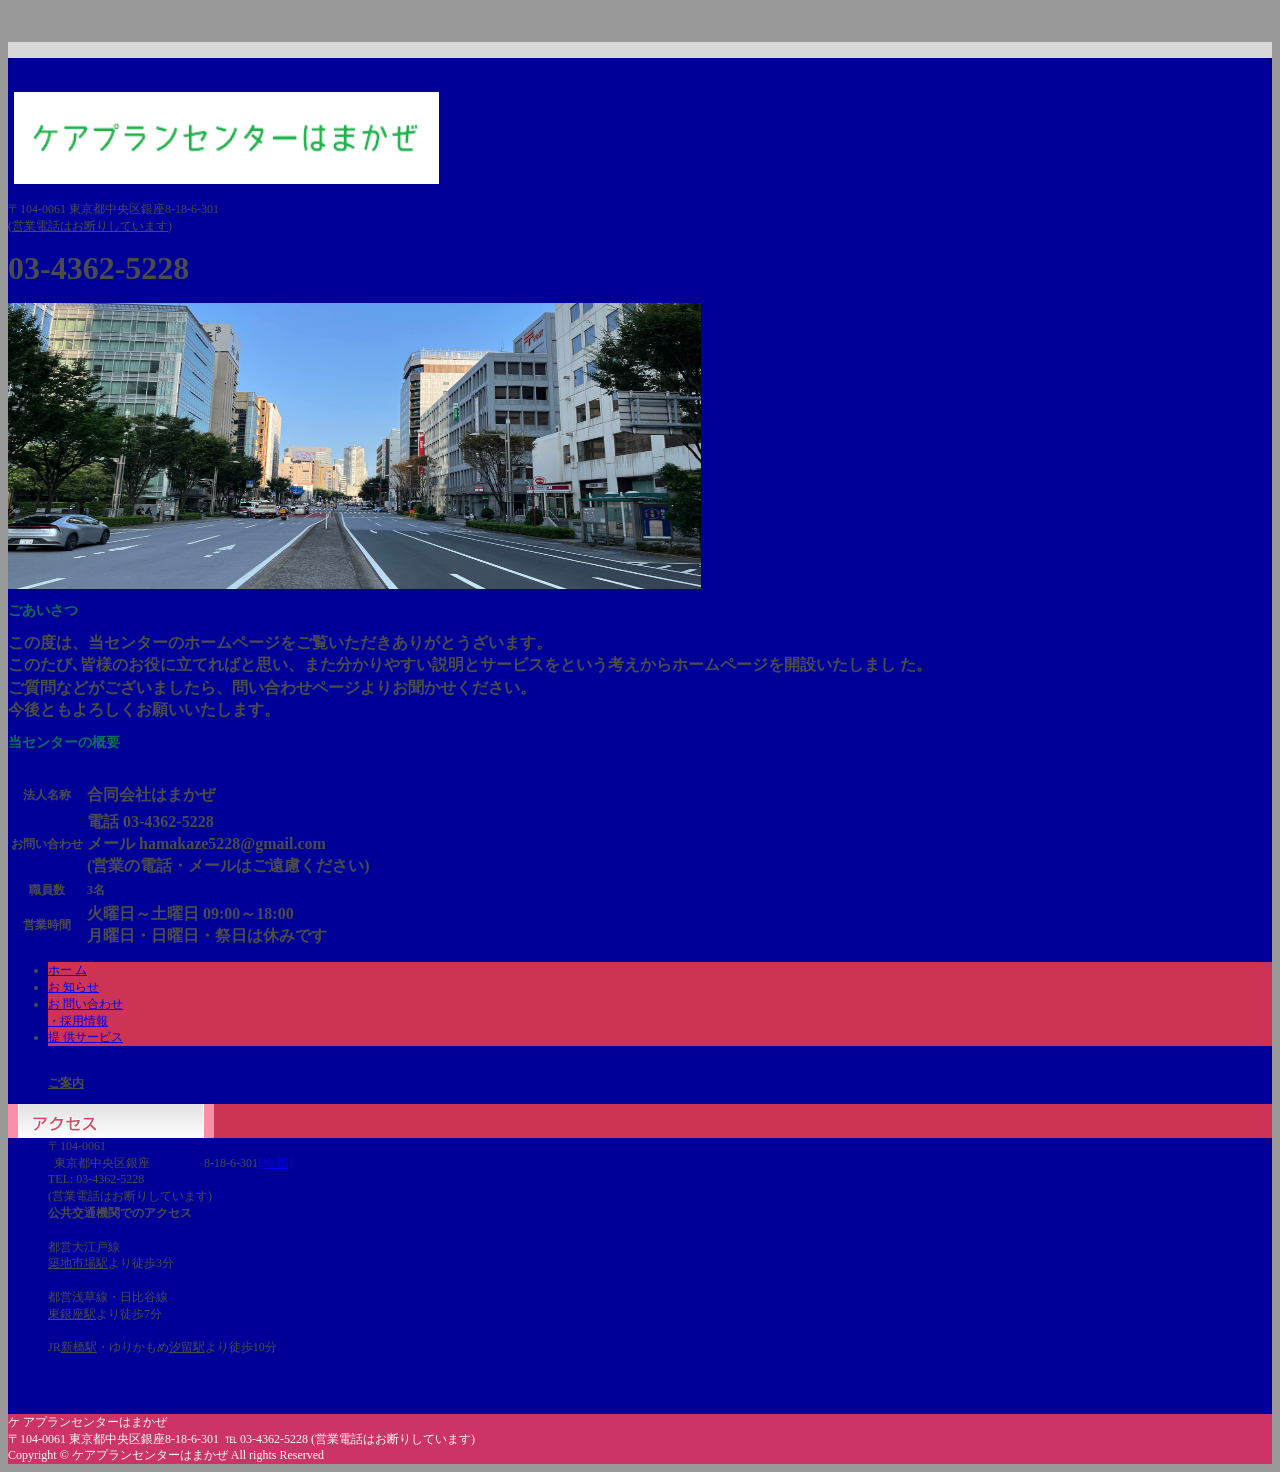
==== index.html @ 7ee7bed3 "Update home files" ====
<!DOCTYPE html PUBLIC "-//W3C//DTD HTML 4.01 Transitional//EN" "http://www.w3.org/TR/html4/loose.dtd">
<!-- saved from url=(0023)https://k-hamakaze.com/ -->
<html dir="ltr" lang="ja"><head><meta http-equiv="Content-Type" content="text/html; charset=UTF-8">
    
    <meta http-equiv="Content-Script-Type" content="text/javascript">
    <meta http-equiv="Content-Style-Type" content="text/css">
    <link rel="stylesheet" type="text/css" href="./ケアプランセンターはまかぜ_files/styles.css" media="screen,print">
    <link rel="alternate" type="application/atom+xml" title="フィード" href="https://website2.infomity.net/8020000485/feed.xml">
    <script type="text/javascript" src="./ケアプランセンターはまかぜ_files/jquery.js.ダウンロード"></script>
    <script type="text/javascript" src="./ケアプランセンターはまかぜ_files/jquery.cookie.js.ダウンロード"></script>
    <script type="text/javascript" src="./ケアプランセンターはまかぜ_files/common_new.js.ダウンロード"></script>
    <script type="text/javascript" src="./ケアプランセンターはまかぜ_files/ac_fl_runcontent.js.ダウンロード"></script>
    <script type="text/javascript" src="./ケアプランセンターはまかぜ_files/simple-jquery-slideshow.js.ダウンロード"></script>
    <link rel="stylesheet" href="./ケアプランセンターはまかぜ_files/font_medium.css" type="text/css" media="screen" title="styleswichter" id="fontsize">
    <title>ケアプランセンターはまかぜ</title>
    <meta name="description" content="ケアプランセンターはまかぜでは">
    <meta name="keywords" content="銀座、ケアプランセンターはまかぜ">
  </head>
  <body style="                      background-color: #999999;"><br>
    <br>
    <div id="allContentWrapper" style="background-color: #d8d8d8;"><br>
      <div id="allContentWrapper2" style="background-color: #000099;"><br>
        <div id="allContentArea">
          <div class="clearfix" id="header"><br>
            &nbsp; <a href="https://www.k-hamakaze.com/"><img src="./ケアプランセンターはまかぜ_files/無題.png" alt="ケアプランセンターはまかぜ" title="はまかぜアイコン" style="width: 425px; height: 92px;"></a>
            <div id="addressTelArea">
              <p class="address">〒104-0061 東京都中央区銀座8-18-6-301<br>
                <u>(営業電話はお断りしています)</u></p>
              <p class="address"><strong><span><font size="6">03-4362-5228</font></span></strong><!--/addressTelArea--></p>
            </div>
            <!--/header--></div>
          <div id="allContent">
            <div id="allContentInner">
              <div id="contentArea"> <img src="./ケアプランセンターはまかぜ_files/IMG_7278.jpg" alt="はまかぜイメージ銀座" title="はまかぜイメージ" style="width: 693px; height: 286px;">
                <div id="contentInner">
                  <div class="fullColumnBlockA01">
                    <div class="h2Contents">
                      <div class="h2Contentsinner">
                        <h2><span style="color: #09724f;">ごあいさつ</span></h2>
                        <!--/h2Contentsinner--></div>
                      <strong><!--/h2Contents--></strong></div>
                    <strong><font size="3">この度は、当センターのホームページをご覧いただきありがとうざいます。<br>
                        このたび､皆様のお役に立てればと思い、また分かりやすい説明とサービスをという考えからホームページを開設いたしまし
                        た。<br>
                        ご質問などがございましたら、問い合わせページよりお聞かせください。<br>
                        今後ともよろしくお願いいたします。</font> </strong><!--/fullColumnBlockA01--></div>
                  <div class="fullColumnBlockA01">
                    <div class="h2Contents">
                      <div class="h2Contentsinner">
                        <h2><span style="color: #09724f;">当センターの概要</span></h2>
                        <!--/h2Contentsinner--></div>
                      <!--/h2Contents--></div>
                    <br>
                    <div class="tableBox">
                      <table class="dataTable01" border="0">
                        <tbody>
                        </tbody>
                        <tbody>
                          <tr>
                            <th>法人名称</th>
                            <td><strong><font size="3">合同会社はまかぜ</font></strong></td>
                          </tr>
                          <tr>
                            <th>お問い合わせ</th>
                            <td><strong><font size="3">電話 03-4362-5228<br>
                                  メール hamakaze5228@gmail.com<br>
                                  (営業の電話・メールはご遠慮ください)</font></strong></td>
                          </tr>
                          <tr>
                            <th>職員数</th>
                            <td><strong>3名</strong></td>
                          </tr>
                          <tr>
                            <th>営業時間</th>
                            <td><strong><font size="3">火曜日～土曜日 09:00～18:00<br>
                                  月曜日・日曜日・祭日は休みです</font></strong></td>
                          </tr>
                        </tbody>
                      </table>
                      <!--/tableBox--></div>
                    <!--/fullColumnBlockA01--></div>
                  <!--/contentInner--></div>
                <!--/contentArea--></div>
              <div id="localMenuArea">
                <div id="localMenuAreaInner" class="clearfix">
                  <ul>
                    <li style="background-color: #cd3354;"><a href="https://k-hamakaze.com/">ホー
                        ム </a></li>
                    <li style="background-color: #cd3354;"><a href="https://k-hamakaze.com/announce.html">お
                        知らせ</a></li>
                    <li style="background-color: #cd3354;"><a href="https://k-hamakaze.com/recruit.html">お
                        問い合わせ<br>
                        ・採用情報</a></li>
                    <li style="background-color: #cd3354;"><a href="https://k-hamakaze.com/service.html">提
                        供サービス</a></li>
                  </ul>
                  <dl class="mobileSiteArea">
                    <dt><br>
                    </dt>
                    <dd><strong><code></code><u>ご案内</u></strong></dd>
                    <!--/mobileSiteArea-->
                  </dl>
                  <dl class="accessInfoArea">
                    <dt style="background-color: #cd3354;"><img src="./ケアプランセンターはまかぜ_files/txt_access.gif" alt="アクセスサイト" height="34" width="206"></dt>
                    <dd>〒104-0061<br>
                      <div style="text-align: justify;"> &nbsp; 東京都中央区銀座&nbsp;
                        　　&nbsp;&nbsp;&nbsp; &nbsp;&nbsp;&nbsp; 8-18-6-301<a href="https://www.google.com/maps/place/%E3%80%92104-0061+%E6%9D%B1%E4%BA%AC%E9%83%BD%E4%B8%AD%E5%A4%AE%E5%8C%BA%E9%8A%80%E5%BA%A7%EF%BC%98%E4%B8%81%E7%9B%AE%EF%BC%91%EF%BC%98%E2%88%92%EF%BC%96+%E4%BA%8C%E8%91%89%E3%83%93%E3%83%AB+301/@35.666008,139.7601507,17z/data=%213m1%214b1%214m9%211m2%212m1%211z5p2x5Lqs6YO95Lit5aSu5Yy66YqA5bqnOC0xOC02IDMwMQ%213m5%211s0x60188bdd0b25f827:0xca5ff4c03c7216d5%218m2%213d35.6660037%214d139.7650216%2115sCiLmnbHkuqzpg73kuK3lpK7ljLrpioDluqc4LTE4LTYgMzAxkgEQY29tcG91bmRfc2VjdGlvbuABAA?entry=ttu">[地
                          図]</a></div>
                    </dd>
                    <dd>TEL: 03-4362-5228<br>
                      (営業電話はお断りしています)</dd>
                    <dd><strong>公共交通機関でのアクセス</strong><br>
                      <br>
                      都営大江戸線<br>
                      <u>築地市場駅</u>より徒歩3分<br>
                      <br>
                      都営浅草線・日比谷線<br>
                      <u>東銀座駅</u>より徒歩7分<br>
                      <br>
                      JR<u>新橋駅</u>・ゆりかもめ<u>汐留駅</u>より徒歩10分</dd>
                    <dt style="text-align: center;"><br>
                    </dt>
                    <!--/accessInfoArea-->
                  </dl>
                  <!--/localMenuAreaInner--></div>
                <!--/localMenuArea--></div>
              <!--/allContenInner--></div>
            <!--/allContent--></div>
          <p class="pageTop"><br>
          </p>
          <!--/allContentArea--></div>
        <span style="color: #fcfcfc;"> </span>
        <div id="footer"><span style="color: #fcfcfc;"></span>
          <div id="footNavi" style="background-color: #cc3366;"><span style="color: #fcfcfc;">ケ
              アプランセンターはまかぜ<br>
              〒104-0061 東京都中央区銀座8-18-6-301&nbsp; ℡ 03-4362-5228 (営業電話はお断りしています)<br>
              Copyright © ケアプランセンターはまかぜ All rights Reserved</span><br>
          </div>
          <script type="text/javascript">
var bid = 1860;
var title = '%E5%A4%A7%E4%BC%9D%E9%A6%AC%E3%82%AF%E3%83%AA%E3%83%8B%E3%83%83%E3%82%AF'
var oid = '1860';
var at = 'index';
</script> <script type="text/javascript" src="./ケアプランセンターはまかぜ_files/tracking.js.ダウンロード"></script>
          <noscript>
<img src="https://website2.infomity.net/8020000485/tracking/access.php?bid=1860&oid=1860&at=index&title=%E5%A4%A7%E4%BC%9D%E9%A6%AC%E3%82%AF%E3%83%AA%E3%83%8B%E3%83%83%E3%82%AF"
alt="" height="1" width="1"></noscript> </div>
      </div>
    </div>
  

</body></html>
---- ケアプランセンターはまかぜ_files/styles.css ----
/* This is the StyleCatcher theme addition. Do not remove this block. */
@import url(https://website2.infomity.net/mte/mt-static/support/theme_static/km_blog4/style_library/base.css);
@import url(https://website2.infomity.net/mte/mt-static/support/themes/b_02_l/b_02_l.css);
/* end StyleCatcher imports */
---- ケアプランセンターはまかぜ_files/font_medium.css ----
@charset "utf-8";


body{
	font-size: 12px;
	line-height: 1.4;
	/*\*/
	_font-size: 76%;
	/**/
	color:#4b4b4b;
	}

*+html body{font-size: 76%;}/*IE7*/
html>/**/body {font-size: 76%;}/*IE8*/
html:not(:target) body{font-size: 12px;}/*modern browsers*/

#tagLineArea #tagLineInner p,
#header #addressTelArea p.address{ font-size:12px;}

#header #addressTelArea p.telImg{
	font-size:32px;
}


html:not(:target) #header #addressTelArea p.telImg{font-size: 32px;}/*modern browsers*/

#contentArea h1{
	font-size:20px;
	/*\*/
	_font-size: 150%;
	/**/}

*+html #contentArea h1{font-size: 150%;}/*IE7*/
html>/**/body #contentArea h1{font-size: 150%;}/*IE8*/
html:not(:target) #contentArea h1{font-size: 20px;}/*modern browsers*/

.topImageArea .secondColumnBox p{
	font-size:18px;
	/*\*/
	_font-size: 150%;
	/**/}

*+html .topImageArea .secondColumnBox p{font-size: 150%;}/*IE7*/
html>/**/body .topImageArea .secondColumnBox p{font-size: 150%;}/*IE8*/
html:not(:target) .topImageArea .secondColumnBox p{font-size: 18px;}/*modern browsers*/

#contentInner div.fullColumnBlockA01 h2,
#contentInner div.fullColumnBlockA01 h3{
	font-size:14px;
	/*\*/
	_font-size: 120%;
	/**/}
	
*+html #contentInner div.fullColumnBlockA01 h2,
*+html #contentInner div.fullColumnBlockA01 h3{font-size: 120%;}/*IE7*/
html>/**/body #contentInner div.fullColumnBlockA01 h2,
html>/**/body #contentInner div.fullColumnBlockA01 h3{font-size: 120%;}/*IE8*/
html:not(:target) #contentInner div.fullColumnBlockA01 h2,
html:not(:target) #contentInner div.fullColumnBlockA01 h3{font-size: 14px;}/*modern browsers*/
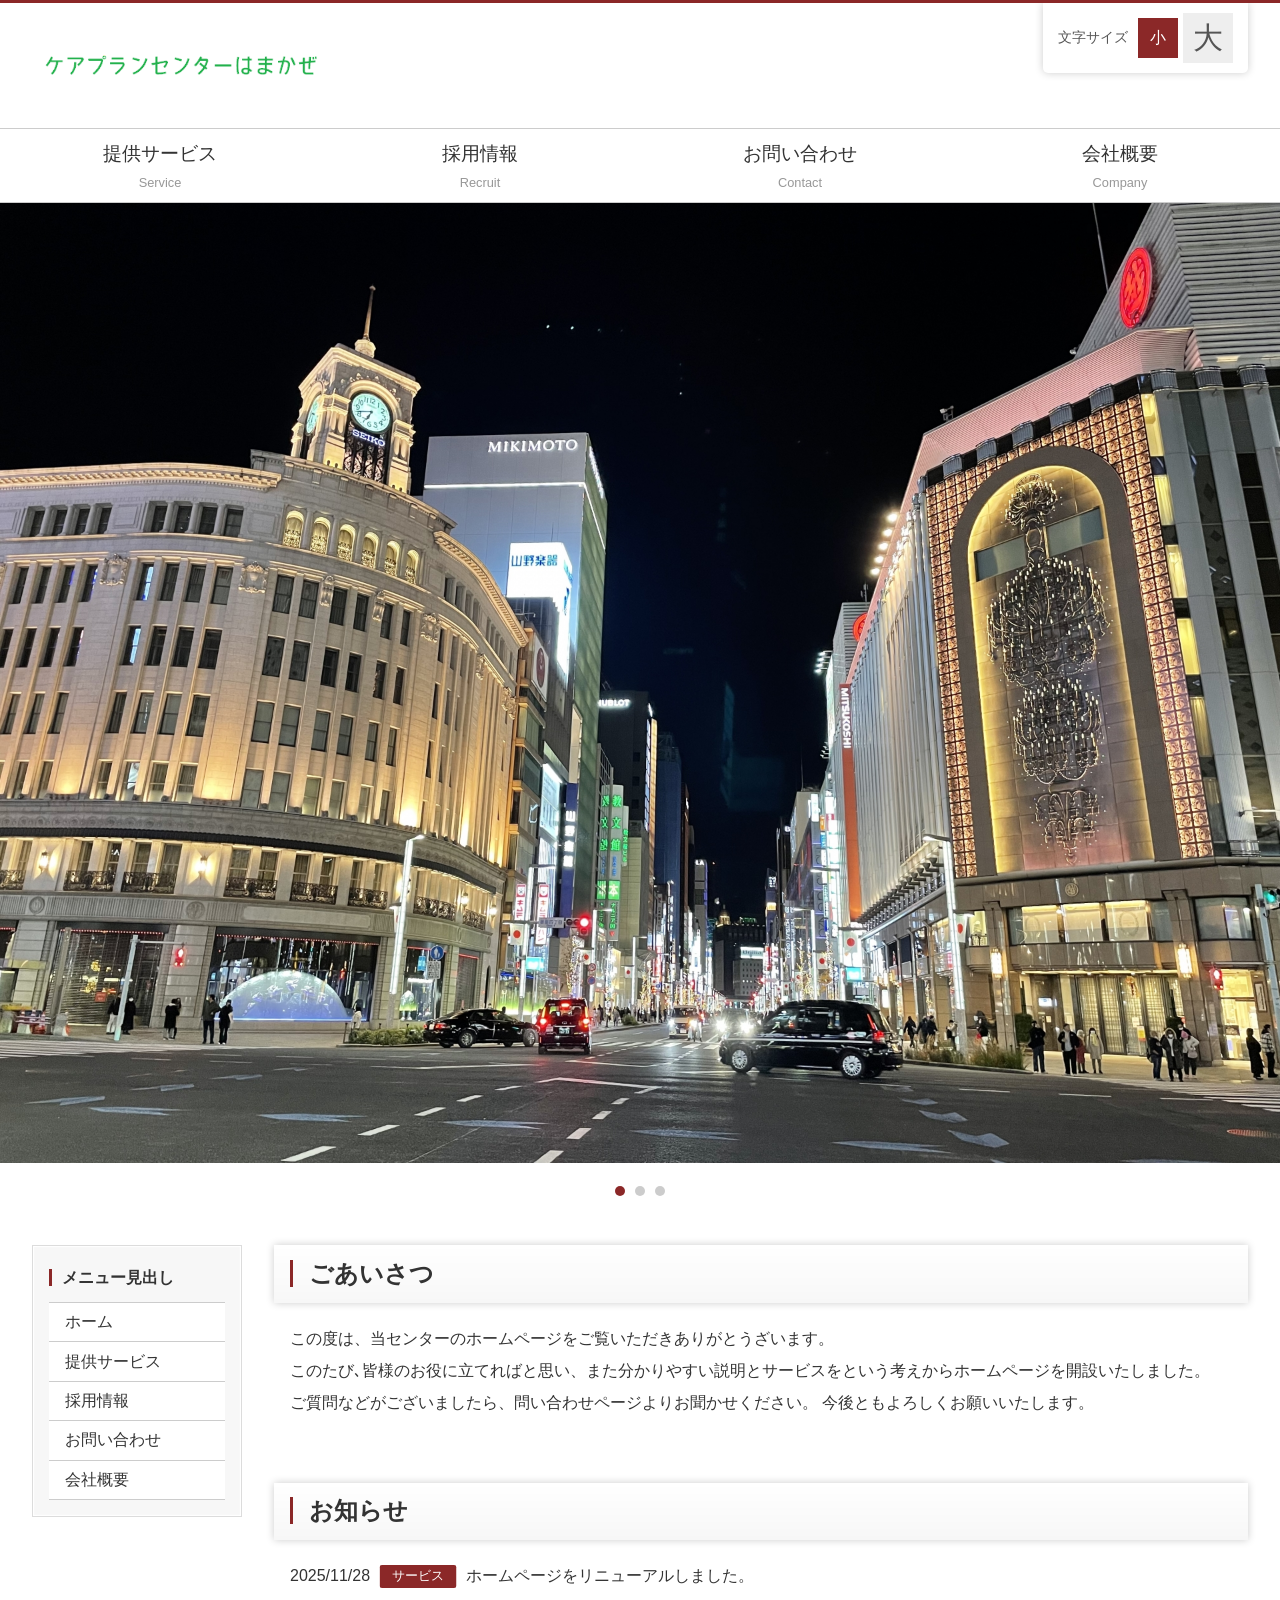
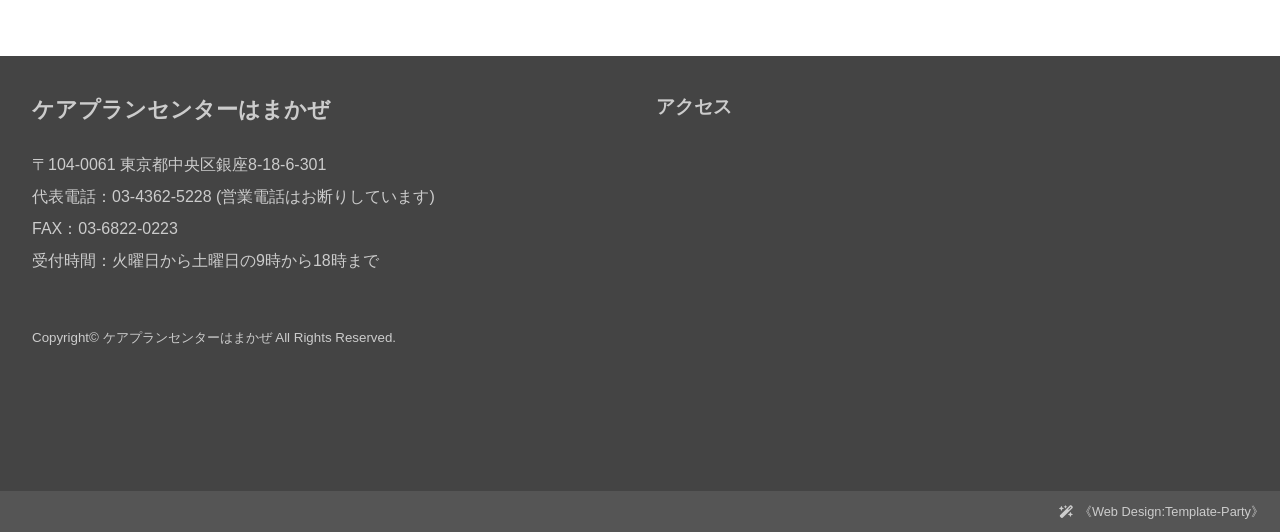
==== commit 8c42288f: "Add new homepage files" ====
--- a/index.html
+++ b/index.html
@@ -1,152 +1,169 @@
-<!DOCTYPE html PUBLIC "-//W3C//DTD HTML 4.01 Transitional//EN" "http://www.w3.org/TR/html4/loose.dtd">
-<!-- saved from url=(0023)https://k-hamakaze.com/ -->
-<html dir="ltr" lang="ja"><head><meta http-equiv="Content-Type" content="text/html; charset=UTF-8">
-    
-    <meta http-equiv="Content-Script-Type" content="text/javascript">
-    <meta http-equiv="Content-Style-Type" content="text/css">
-    <link rel="stylesheet" type="text/css" href="./ケアプランセンターはまかぜ_files/styles.css" media="screen,print">
-    <link rel="alternate" type="application/atom+xml" title="フィード" href="https://website2.infomity.net/8020000485/feed.xml">
-    <script type="text/javascript" src="./ケアプランセンターはまかぜ_files/jquery.js.ダウンロード"></script>
-    <script type="text/javascript" src="./ケアプランセンターはまかぜ_files/jquery.cookie.js.ダウンロード"></script>
-    <script type="text/javascript" src="./ケアプランセンターはまかぜ_files/common_new.js.ダウンロード"></script>
-    <script type="text/javascript" src="./ケアプランセンターはまかぜ_files/ac_fl_runcontent.js.ダウンロード"></script>
-    <script type="text/javascript" src="./ケアプランセンターはまかぜ_files/simple-jquery-slideshow.js.ダウンロード"></script>
-    <link rel="stylesheet" href="./ケアプランセンターはまかぜ_files/font_medium.css" type="text/css" media="screen" title="styleswichter" id="fontsize">
-    <title>ケアプランセンターはまかぜ</title>
-    <meta name="description" content="ケアプランセンターはまかぜでは">
-    <meta name="keywords" content="銀座、ケアプランセンターはまかぜ">
-  </head>
-  <body style="                      background-color: #999999;"><br>
-    <br>
-    <div id="allContentWrapper" style="background-color: #d8d8d8;"><br>
-      <div id="allContentWrapper2" style="background-color: #000099;"><br>
-        <div id="allContentArea">
-          <div class="clearfix" id="header"><br>
-            &nbsp; <a href="https://www.k-hamakaze.com/"><img src="./ケアプランセンターはまかぜ_files/無題.png" alt="ケアプランセンターはまかぜ" title="はまかぜアイコン" style="width: 425px; height: 92px;"></a>
-            <div id="addressTelArea">
-              <p class="address">〒104-0061 東京都中央区銀座8-18-6-301<br>
-                <u>(営業電話はお断りしています)</u></p>
-              <p class="address"><strong><span><font size="6">03-4362-5228</font></span></strong><!--/addressTelArea--></p>
-            </div>
-            <!--/header--></div>
-          <div id="allContent">
-            <div id="allContentInner">
-              <div id="contentArea"> <img src="./ケアプランセンターはまかぜ_files/IMG_7278.jpg" alt="はまかぜイメージ銀座" title="はまかぜイメージ" style="width: 693px; height: 286px;">
-                <div id="contentInner">
-                  <div class="fullColumnBlockA01">
-                    <div class="h2Contents">
-                      <div class="h2Contentsinner">
-                        <h2><span style="color: #09724f;">ごあいさつ</span></h2>
-                        <!--/h2Contentsinner--></div>
-                      <strong><!--/h2Contents--></strong></div>
-                    <strong><font size="3">この度は、当センターのホームページをご覧いただきありがとうざいます。<br>
-                        このたび､皆様のお役に立てればと思い、また分かりやすい説明とサービスをという考えからホームページを開設いたしまし
-                        た。<br>
-                        ご質問などがございましたら、問い合わせページよりお聞かせください。<br>
-                        今後ともよろしくお願いいたします。</font> </strong><!--/fullColumnBlockA01--></div>
-                  <div class="fullColumnBlockA01">
-                    <div class="h2Contents">
-                      <div class="h2Contentsinner">
-                        <h2><span style="color: #09724f;">当センターの概要</span></h2>
-                        <!--/h2Contentsinner--></div>
-                      <!--/h2Contents--></div>
-                    <br>
-                    <div class="tableBox">
-                      <table class="dataTable01" border="0">
-                        <tbody>
-                        </tbody>
-                        <tbody>
-                          <tr>
-                            <th>法人名称</th>
-                            <td><strong><font size="3">合同会社はまかぜ</font></strong></td>
-                          </tr>
-                          <tr>
-                            <th>お問い合わせ</th>
-                            <td><strong><font size="3">電話 03-4362-5228<br>
-                                  メール hamakaze5228@gmail.com<br>
-                                  (営業の電話・メールはご遠慮ください)</font></strong></td>
-                          </tr>
-                          <tr>
-                            <th>職員数</th>
-                            <td><strong>3名</strong></td>
-                          </tr>
-                          <tr>
-                            <th>営業時間</th>
-                            <td><strong><font size="3">火曜日～土曜日 09:00～18:00<br>
-                                  月曜日・日曜日・祭日は休みです</font></strong></td>
-                          </tr>
-                        </tbody>
-                      </table>
-                      <!--/tableBox--></div>
-                    <!--/fullColumnBlockA01--></div>
-                  <!--/contentInner--></div>
-                <!--/contentArea--></div>
-              <div id="localMenuArea">
-                <div id="localMenuAreaInner" class="clearfix">
-                  <ul>
-                    <li style="background-color: #cd3354;"><a href="https://k-hamakaze.com/">ホー
-                        ム </a></li>
-                    <li style="background-color: #cd3354;"><a href="https://k-hamakaze.com/announce.html">お
-                        知らせ</a></li>
-                    <li style="background-color: #cd3354;"><a href="https://k-hamakaze.com/recruit.html">お
-                        問い合わせ<br>
-                        ・採用情報</a></li>
-                    <li style="background-color: #cd3354;"><a href="https://k-hamakaze.com/service.html">提
-                        供サービス</a></li>
-                  </ul>
-                  <dl class="mobileSiteArea">
-                    <dt><br>
-                    </dt>
-                    <dd><strong><code></code><u>ご案内</u></strong></dd>
-                    <!--/mobileSiteArea-->
-                  </dl>
-                  <dl class="accessInfoArea">
-                    <dt style="background-color: #cd3354;"><img src="./ケアプランセンターはまかぜ_files/txt_access.gif" alt="アクセスサイト" height="34" width="206"></dt>
-                    <dd>〒104-0061<br>
-                      <div style="text-align: justify;"> &nbsp; 東京都中央区銀座&nbsp;
-                        　　&nbsp;&nbsp;&nbsp; &nbsp;&nbsp;&nbsp; 8-18-6-301<a href="https://www.google.com/maps/place/%E3%80%92104-0061+%E6%9D%B1%E4%BA%AC%E9%83%BD%E4%B8%AD%E5%A4%AE%E5%8C%BA%E9%8A%80%E5%BA%A7%EF%BC%98%E4%B8%81%E7%9B%AE%EF%BC%91%EF%BC%98%E2%88%92%EF%BC%96+%E4%BA%8C%E8%91%89%E3%83%93%E3%83%AB+301/@35.666008,139.7601507,17z/data=%213m1%214b1%214m9%211m2%212m1%211z5p2x5Lqs6YO95Lit5aSu5Yy66YqA5bqnOC0xOC02IDMwMQ%213m5%211s0x60188bdd0b25f827:0xca5ff4c03c7216d5%218m2%213d35.6660037%214d139.7650216%2115sCiLmnbHkuqzpg73kuK3lpK7ljLrpioDluqc4LTE4LTYgMzAxkgEQY29tcG91bmRfc2VjdGlvbuABAA?entry=ttu">[地
-                          図]</a></div>
-                    </dd>
-                    <dd>TEL: 03-4362-5228<br>
-                      (営業電話はお断りしています)</dd>
-                    <dd><strong>公共交通機関でのアクセス</strong><br>
-                      <br>
-                      都営大江戸線<br>
-                      <u>築地市場駅</u>より徒歩3分<br>
-                      <br>
-                      都営浅草線・日比谷線<br>
-                      <u>東銀座駅</u>より徒歩7分<br>
-                      <br>
-                      JR<u>新橋駅</u>・ゆりかもめ<u>汐留駅</u>より徒歩10分</dd>
-                    <dt style="text-align: center;"><br>
-                    </dt>
-                    <!--/accessInfoArea-->
-                  </dl>
-                  <!--/localMenuAreaInner--></div>
-                <!--/localMenuArea--></div>
-              <!--/allContenInner--></div>
-            <!--/allContent--></div>
-          <p class="pageTop"><br>
-          </p>
-          <!--/allContentArea--></div>
-        <span style="color: #fcfcfc;"> </span>
-        <div id="footer"><span style="color: #fcfcfc;"></span>
-          <div id="footNavi" style="background-color: #cc3366;"><span style="color: #fcfcfc;">ケ
-              アプランセンターはまかぜ<br>
-              〒104-0061 東京都中央区銀座8-18-6-301&nbsp; ℡ 03-4362-5228 (営業電話はお断りしています)<br>
-              Copyright © ケアプランセンターはまかぜ All rights Reserved</span><br>
-          </div>
-          <script type="text/javascript">
-var bid = 1860;
-var title = '%E5%A4%A7%E4%BC%9D%E9%A6%AC%E3%82%AF%E3%83%AA%E3%83%8B%E3%83%83%E3%82%AF'
-var oid = '1860';
-var at = 'index';
-</script> <script type="text/javascript" src="./ケアプランセンターはまかぜ_files/tracking.js.ダウンロード"></script>
-          <noscript>
-<img src="https://website2.infomity.net/8020000485/tracking/access.php?bid=1860&oid=1860&at=index&title=%E5%A4%A7%E4%BC%9D%E9%A6%AC%E3%82%AF%E3%83%AA%E3%83%8B%E3%83%83%E3%82%AF"
-alt="" height="1" width="1"></noscript> </div>
-      </div>
-    </div>
-  
-
-</body></html>+<!DOCTYPE html>
+<html lang="ja">
+<head>
+<meta charset="UTF-8">
+<title>ケアプランセンターはまかぜ</title>
+<meta name="viewport" content="width=device-width, initial-scale=1">
+<meta name="description" content="ケアプランセンターはまかぜ">
+<link rel="stylesheet" href="css/style.css">
+</head>
+
+<body>
+
+<div id="container">
+
+<header>
+<h1 id="logo"><a href="index.html"><img src="images/icon.png" alt="アイコン"></a></h1>
+	
+<!--文字サイズ変更ボタン-->
+<div id="f-size">
+<p>文字サイズ</p>
+<ul>
+<li id="f-small"></li>
+<li id="f-large"></li>
+</ul>
+</div>
+</header>
+
+<div id="contents">
+
+<!--開閉メニュー-->
+<div id="menubar">
+
+<nav>
+<ul>
+
+<li><a href="charge.html">提供サービス<span>Service</span></a></li>
+<li><a href="recruit.html">採用情報<span>Recruit</span></a></li>
+<li><a href="contact.html">お問い合わせ<span>Contact</span></a></li>
+<li><a href="company.html">会社概要<span>Company</span></a></li>
+</ul>
+</nav>
+
+</div>
+
+<aside id="mainimg">
+
+<div class="slide">
+<img src="images/ginza4chome.jpg" alt="">
+</div>
+
+<div class="slide">
+
+<img src="images/tsukijiohashi.JPG" alt="">
+</div>
+
+<div class="slide">
+
+<img src="images/ginza.jpg" alt="">
+</div>
+
+<div class="slide-indicators"></div><!--現在表示中ボタン-->
+
+</aside>
+<main class="column">
+  
+  <div class="main-contents">
+
+<section>
+
+<h2>ごあいさつ</h2>
+	<p>この度は、当センターのホームページをご覧いただきありがとうざいます。<br>
+このたび､皆様のお役に立てればと思い、また分かりやすい説明とサービスをという考えからホームページを開設いたしました。<br>
+ご質問などがございましたら、問い合わせページよりお聞かせください。
+今後ともよろしくお願いいたします。</p>
+</section>
+
+<section>
+
+<h2>お知らせ</h2>
+
+<dl class="new">
+<dt>2025/11/28<span class="icon-bg2">サービス</span></dt>
+<dd>ホームページをリニューアルしました。</dd>
+</dl>
+
+</section>
+
+</div>
+<!--/.main-contents-->
+
+<div class="sub-contents">
+
+<div class="box1">
+
+<h3>メニュー見出し</h3>
+
+<nav>
+<ul class="submenu">
+<li><a href="index.html">ホーム</a></li>
+<li><a href="charge.html">提供サービス</a></li>
+<li><a href="recruit.html">採用情報</a></li>
+<li><a href="contact.html">お問い合わせ</a></li>
+<li><a href="company.html">会社概要</a></li>
+</ul>
+</nav>
+
+</div>
+<!--/.box1-->
+</div>
+<!--/.sub-contents-->
+
+</main>
+
+</div>
+<!--/#contents-->
+
+<footer>
+
+<div class="footer-left">
+
+<p class="logo">ケアプランセンターはまかぜ</p>
+
+<p>〒104-0061 東京都中央区銀座8-18-6-301<br>
+代表電話：03-4362-5228 (営業電話はお断りしています)<br>
+FAX：03-6822-0223<br>
+受付時間：火曜日から土曜日の9時から18時まで</p>
+
+<small>Copyright© ケアプランセンターはまかぜ All Rights Reserved.</small>
+
+</div>
+<!--/.footer-left-->
+
+<div class="footer-right">
+
+<h3>アクセス</h3>
+<div class="iframe-box1">
+<iframe src="https://www.google.com/maps/embed?pb=!1m18!1m12!1m3!1d202.5904428982365!2d139.7648048697962!3d35.66599191907025!2m3!1f0!2f0!3f0!3m2!1i1024!2i768!4f13.1!3m3!1m2!1s0x60188bdd0b25f827%3A0xd081ba33f5ef84be!2z44CSMTA0LTAwNjEg5p2x5Lqs6YO95Lit5aSu5Yy66YqA5bqn77yY5LiB55uu77yR77yY4oiS77yWIOS6jOiRieODk-ODqw!5e0!3m2!1sja!2sjp!4v1770827401152!5m2!1sja!2sjp" width="600" height="450" style="border:0;" allowfullscreen="" loading="lazy" referrerpolicy="no-referrer-when-downgrade"></iframe>
+</div>
+
+</div>
+<!--/.footer-right-->
+
+</footer>
+
+<!--以下の行はテンプレートの著作。削除しないで下さい。-->
+<span class="pr"><a href="https://template-party.com/" target="_blank">《Web Design:Template-Party》</a></span>
+
+</div>
+<!--/#container-->
+
+<!--ページの上部へ戻るボタン-->
+<div class="pagetop"><a href="#"><i class="fas fa-angle-double-up"></i></a></div>
+
+<!--開閉ボタン（ハンバーガーアイコン）-->
+<div id="menubar_hdr">
+<span></span><span></span><span></span>
+</div>
+
+<!--jQueryの読み込み-->
+<script src="https://ajax.googleapis.com/ajax/libs/jquery/3.6.0/jquery.min.js"></script>
+
+<!--パララックス（inview）-->
+<script src="https://cdnjs.cloudflare.com/ajax/libs/protonet-jquery.inview/1.1.2/jquery.inview.min.js"></script>
+
+<!--このテンプレート専用のスクリプト-->
+<script src="js/main.js"></script>
+
+</body>
+</html>
--- a/css/style.css
+++ b/css/style.css
@@ -0,0 +1,1129 @@
+@charset "utf-8";
+
+
+
+/*Font Awesomeの読み込み
+---------------------------------------------------------------------------*/
+@import url("https://cdnjs.cloudflare.com/ajax/libs/font-awesome/6.5.2/css/all.min.css");
+
+
+/*cssファイルの読み込み
+---------------------------------------------------------------------------*/
+@import url("slide.css");
+
+
+/*CSSカスタムプロパティ（サイト全体を一括管理する為の設定）
+---------------------------------------------------------------------------*/
+:root {
+
+	--primary-color: #8b2828;			  /*テンプレートのメインとなる色*/
+	--primary-inverse-color: #fff;	/*primary-colorの対として使う色*/
+	
+  --accent-color: #ff8808;			  /*テンプレートのアクセントとなる色*/
+	--accent-inverse-color: #fff;		/*accent-colorの対として使う色*/
+
+	--content-space: 2rem;  /*余白の一括管理用。2rem＝２文字分。*/
+	
+}
+
+
+/*animation11のキーフレーム設定（汎用的）
+---------------------------------------------------------------------------*/
+@keyframes animation1 {
+	0% {left: -200px;}
+	100% {left: 0px;}
+}
+
+
+/*opa1のキーフレーム設定（汎用的）
+---------------------------------------------------------------------------*/
+@keyframes opa1 {
+	0% {opacity: 0;}
+	100% {opacity: 1;}
+}
+
+
+/*全体の設定
+---------------------------------------------------------------------------*/
+body * {box-sizing: border-box;}
+
+body {
+	margin: 0;padding:0;
+	font-family: "Hiragino Kaku Gothic Pro", "ヒラギノ角ゴ Pro W3", Meiryo, "メイリオ", "Osaka", "MS PGothic", "ＭＳ Ｐゴシック", sans-serif;	/*フォント種類（ゴシック）*/
+	-webkit-text-size-adjust: none;
+	background: #fff;	/*背景色*/
+	color: #333;		  /*文字色*/
+	line-height: 2;		/*行間*/
+	overflow-x: hidden;
+}
+
+/*リセット*/
+figure {margin: 0;}
+dd {margin: 0;}
+nav,ul,li,ol {margin: 0;padding: 0;}
+nav ul {list-style: none;}
+
+/*table全般の設定*/
+table {border-collapse:collapse;}
+
+/*画像全般の設定*/
+img {border: none;max-width: 100%;height: auto;vertical-align: middle;}
+
+/*videoタグ*/
+video {max-width: 100%;}
+
+/*iframeタグ*/
+iframe {width: 100%;}
+
+/*他*/
+input {font-size: 1rem;}
+section > ol,section > ul {margin-left: 2rem;}
+
+/*section*/
+section:not(:first-child) {
+	margin-top: 4rem;	/*sectionの上に4文字分のマージンを空ける*/
+}
+main section:first-child h2 {
+  margin-top: 0;
+}
+
+
+/*文字サイズの設定。
+もしデフォルトを「大」にしたい場合は、jsフォルダのmain.jsを開き「文字サイズ変更ボタン」のコメントを読んで下さい。
+---------------------------------------------------------------------------*/
+/*「大」ボタンを押した時の文字サイズ*/
+html.f-large {
+	font-size: 28px;
+}
+
+/*「小」ボタンを押した時の文字サイズ*/
+html.f-small {
+	font-size: 16px;
+}
+
+
+/*リンクテキスト全般の設定
+---------------------------------------------------------------------------*/
+a {
+	color: inherit;
+	transition: 0.3s;	/*hoverまでにかける時間。0.3秒。*/
+}
+
+/*マウスオン時*/
+a:hover {
+	filter: brightness(1.1);	/*少しだけ明るくする*/
+}
+
+
+/*コンテナー（サイト全体を囲むブロック）
+---------------------------------------------------------------------------*/
+#container {
+	overflow-x: hidden;
+	position: relative;
+  animation: opa1 0.2s 0.4s both;  /*0.4秒待機後、0.2秒かけてフェードイン*/
+  display: flex;
+	flex-direction: column;
+	min-height: 100vh;
+  border-top: 3px solid var(--primary-color);  /*上の線の幅、線種、var以降は色のことで冒頭のprimary-colorを読み込みます。*/
+}
+
+
+/*header（ロゴが入った最上段のブロック）
+---------------------------------------------------------------------------*/
+/*ヘッダーブロック*/
+header a {color: inherit;}
+header {
+	padding: 1rem 250px 1rem var(--content-space);  /*上、右、下、左へのヘッダー内の余白。var(--content-space)は、冒頭のcontent-spaceを読み込みます。*/
+  display: flex;  /*内容を横並びに*/
+  align-items: center;
+  flex-wrap: wrap;  /*自動で改行させる*/
+  gap: 0 1rem;      /*内容の間に空けるスペース。上下、左右への順番。*/
+}
+
+/*main.jsの冒頭にある「ここがブレイクポイント指定箇所です」の行で設定しているサイズ未満の時のヘッダー右側に余白。ハンバーガーアイコンの確保。*/
+body.small-screen header {
+  padding-right: 80px;
+}
+
+/*ロゴ（※画像の場合）*/
+#logo img {
+	display: block;
+	width: 300px;	/*ロゴの幅*/
+}
+
+/*ロゴ（※テキストの場合）*/
+#logo a {text-decoration: none;}
+#logo {
+	width: auto;
+	font-size: 1.4rem;	/*文字サイズ。140%*/
+}
+
+
+/*ヘッダーの「問い合わせ」「見学申し込み」ボタンブロック
+---------------------------------------------------------------------------*/
+/*ボタンを囲むボックス*/
+.btn-box {
+  list-style: none;margin: 0;padding: 0;
+  display: flex;
+  flex-direction: column;  /*小さな端末では縦並び*/
+  gap: 0.5rem;  /*ボタン同士に空けるマージン的なスペース*/
+}
+
+/*ボタン１個あたり*/
+.btn-box a {
+  display: inline-block;text-decoration: none;
+  background: var(--accent-color);    /*背景色。冒頭のaccent-colorを読み込みます。*/
+  color: var(--accent-inverse-color);  /*文字色。冒頭のaccent-inverse-colorを読み込みます。*/
+  padding: 0.5rem 1rem;  /*上下に0.5文字分、左右に1文字分の余白*/
+  border-radius: 5px;    /*角を少しだけ丸くする*/
+}
+
+	/*画面500px以上の追加指定*/
+	@media screen and (min-width:500px) {
+  
+  /*ボタンを囲むボックス*/
+  .btn-box {
+    flex-direction: row;  /*横並びに変更*/
+  }
+
+	}/*追加指定ここまで*/
+
+
+	/*画面600px以上の追加指定*/
+	@media screen and (min-width:600px) {
+
+  /*アイコンを表示させる*/
+  .btn-box a::before {
+    font-family: "Font Awesome 6 Free";
+    font-weight: bold;
+    margin-right: 0.8em;	/*アイコンとメニューテキストとの間に空けるスペース。0.8文字分。*/
+    display: inline-block;
+    transform: scale(1.4);  /*アイコンのサイズ。1.4倍。*/
+    opacity: 0.5;  /*アイコンの透明度。色が50%出た状態。*/
+  }
+  
+  /*1つ目ボタンで使うアイコン*/
+  .btn-box li:nth-of-type(1) a::before {
+    content: "\f0e0";
+  }
+  
+  /*２つ目ボタンで使うアイコン*/
+  .btn-box li:nth-of-type(2) a::before {
+    content: "\f1e5";
+  }
+
+	}/*追加指定ここまで*/
+
+
+/*文字サイズ変更ボタン
+---------------------------------------------------------------------------*/
+/*ボタンブロック全体*/
+#f-size {
+	background: #fff;	/*背景色*/
+	color: #555;		/*文字色*/
+	box-shadow: 0px 0px 8px rgba(0,0,0,0.2);	/*影の設定。右へ、下へ、ぼかし幅。rgbaは色設定で0,0,0は黒。0.2は20%色がついた状態の事。*/
+	border-radius: 0px 0px 5px 5px;	/*角丸のサイズ。左上、右上、右下、左下への順。*/
+	display: flex;			  /*flexボックスを使う指定*/
+	align-items: center;	/*垂直揃えの指定。天地中央に配置されるように。*/
+	padding: 10px 15px;		/*ブロック内の余白。上下、左右へ。*/
+  position: absolute;
+  right: var(--content-space);  /*右からの配置場所指定。css冒頭のcontent-spaceを読み込みます。*/
+  top: 0px;  /*上からの配置場所指定。*/
+}
+
+/*jsで指定しているブレイクポイント以下では非表示にする*/
+body.small-screen #f-size {
+	display: none !important;
+}
+
+/*「文字サイズ」のテキスト*/
+#f-size p {
+	margin: 0;
+	margin-right: 10px;	/*右側に空けるスペース。ボタンとの間にとるスペースです。*/
+	font-size: 0.85rem;	/*文字サイズ*/
+}
+
+/*「小」「大」を囲むブロック*/
+#f-size ul {
+	list-style: none;margin: 0;padding: 0;
+	display: flex;			/*flexボックスを使う指定*/
+	align-items: center;	/*垂直揃えの指定。天地中央に配置されるように。*/
+}
+
+/*「小」ボタン設定*/
+#f-size ul li#f-small::before {
+	display: block;
+	content: "小";		/*「小」の文字を出力*/
+	font-size: 16px;	/*文字サイズ*/
+	width: 40px;		/*幅*/
+	line-height: 40px;	/*高さ*/
+	text-align: center;	/*内容をセンタリング*/
+	background: #eee;	/*背景色*/
+}
+#f-size ul li#f-small {
+	margin-right: 5px;	/*右側に空けるスペース。「大」との間の隙間です。*/
+}
+
+/*「大」ボタン設定*/
+#f-size ul li#f-large::before {
+	display: block;
+	content: "大";		/*「大」の文字を出力*/
+	font-size: 30px;	/*文字サイズ*/
+	width: 50px;		/*幅*/
+	line-height: 50px;	/*高さ*/
+	text-align: center;	/*内容をセンタリング*/
+	background: #eee;	/*背景色*/
+}
+
+/*選択中の設定*/
+#f-size li#f-large.current::before,
+#f-size li#f-small.current::before {
+	background: var(--primary-color);	/*背景色。冒頭のprimary-colorを読み込みます。*/
+	color: var(--primary-inverse-color);			/*文字色。冒頭のprimary-inverse-colorを読み込みます。*/
+}
+
+/*マウスオン時にリンクテキストと同じような手のマークが出るように*/
+#f-size li {
+	cursor: pointer;
+}
+
+
+/*大きな端末・小さな端末メニュー共通
+---------------------------------------------------------------------------*/
+/*英語表記（小さな文字）*/
+#menubar span {
+	display: block;
+	font-size: 0.8rem;	/*文字サイズ80%*/
+	opacity: 0.5;		/*透明度50%*/
+}
+
+
+/*大きな端末で見たメニュー。main.jsの冒頭にある「ここがブレイクポイント指定箇所です」が基準。
+---------------------------------------------------------------------------*/
+/*メニューブロック全体の設定*/
+.large-screen #menubar > nav > ul {
+	display: flex;
+	justify-content: space-between;
+	line-height: 1.8;	  /*行間を少し狭く*/
+  font-size: 1.2rem;  /*文字サイズを少し大きく*/
+  border-top: 1px solid #ccc;    /*上の線の幅、線種、色*/
+  border-bottom: 1px solid #ccc;  /*下の線の幅、線種、色*/
+}
+
+/*メニュー１個あたりの設定*/
+.large-screen #menubar li {
+	flex: 1;
+	position: relative;	/*ドロップダウンの幅となる基準を作っておく*/
+	text-align: center;	/*テキストをセンタリング*/
+}
+.large-screen #menubar li a {
+	display: block;text-decoration: none;
+  height: 100%;      /*ドロップダウンを使う場合の隙間を埋める*/
+	padding: 0.5rem;	/*メニュー内の余白*/
+  background: #fff;  /*背景色*/
+}
+
+/*current（現在表示中メニュー）*/
+.large-screen #menubar li.current a {
+  background: var(--primary-color);    /*背景色。冒頭のprimary-colorを読み込みます。*/
+  color: var(--primary-inverse-color);  /*文字色。冒頭のprimary-inverse-colorを読み込みます。*/
+}
+
+
+/*大きな端末で見た場合のドロップダウンメニュー
+---------------------------------------------------------------------------*/
+/*ドロップダウン全体*/
+.large-screen #menubar ul ul {
+	position: absolute;z-index: 100;
+	width: 100%;
+	animation: opa1 0.5s 0.1s both;	/*0.1秒待機後、0.5秒かけてフェードイン表示*/
+  border: 1px solid #ccc;  /*枠線の幅、線種、色*/
+  border-top: none;        /*上の線だけ非表示に*/
+}
+.large-screen #menubar ul ul li a {
+  border-top: 1px solid #ccc  /*上の線の幅、線種、色。*/
+}
+
+
+/*小さな端末で見たメニュー。main.jsの冒頭にある「ここがブレイクポイント指定箇所です」が基準。
+---------------------------------------------------------------------------*/
+/*メニューブロック共通*/
+.small-screen #menubar {
+  display: none;
+	animation: animation1 0.2s both;
+	position: fixed;overflow: auto;z-index: 100;
+	right: 0px;top: 0px;
+	width: 100%;
+	height: 100%;
+	padding: 100px var(--content-space) 50px;		/*ブロック内の余白。上に100px、左右についてはcss冒頭のcontent-spaceを読み込む、下に50px。*/
+	background: var(--primary-color);  /*背景色。冒頭のprimary-colorを読み込みます。*/
+	color: var(--primary-inverse-color);  /*文字色。冒頭のprimary-inverse-colorを読み込みます。*/
+}
+
+/*メニュー１個あたり*/
+.small-screen #menubar a {
+	display: block;text-decoration: none;
+	color: inherit;
+	border: 1px solid #fff;	/*枠線の幅、線種、色*/
+	margin-bottom: 1rem;	/*下に１文字分のスペースを空ける。メニュー同士の間隔です。*/
+	padding: 1rem 2rem;		/*メニュー内の余白。上下に１文字分、左右に２文字分。*/
+}
+
+/*子メニュー（ドロップダウンメニュー）*/
+.small-screen #menubar ul ul a {
+	border: none;
+	padding: 0;
+  margin-left: 3.8rem;	/*左に空けるスペース*/
+}
+
+/*ドロップダウンのアイコン*/
+a.ddmenu::before {
+	font-family: "Font Awesome 6 Free";
+	font-weight: bold;
+	content: "\f078";	/*このアイコンを使う*/
+	margin-right: 0.5em;	/*アイコンとメニューテキストとの間に空けるスペース。0.5文字分。*/
+  display: inline-block;
+  transform: scale(0.7);  /*サイズを70%に*/
+}
+
+
+/*３本バー（ハンバーガー）アイコン設定
+---------------------------------------------------------------------------*/
+#menubar_hdr {
+	display: none; /* デフォルトは非表示 */
+	animation: opa1 0s 0.2s both;
+	position: fixed;
+	z-index: 101;
+	cursor: pointer;
+	right: 0px;	      /*右からの配置場所*/
+	top: 0px;	        /*上からの配置場所*/
+	width: 70px;	    /*ボタンの幅*/
+	height: 70px;	    /*ボタンの高さ*/
+	background: var(--primary-color);  /*背景色。冒頭のprimary-colorを読み込みます。*/
+	border-radius: 0px 0px 0px 20px;	/*角を丸くする指定。左上、右上、右下、左下の順番。この場合は左下だけ角を丸くする。*/
+	transform-origin: right top;
+	transform: scale(1);	/*大きさを調整したい場合はここの「1」を変更します。1.2や0.7など。*/
+}
+
+/*バツ印が出ている時のボタン色*/
+#menubar_hdr.ham {
+	background: #ff0000;
+}
+
+/*ハンバーガーアイコンの線*/
+#menubar_hdr span {
+	display: block;
+	position: absolute;
+	left: 18px;
+	width: 35px;
+	height: 2px;		/*線の高さ*/
+	background: var(--primary-inverse-color);  /*線の色。冒頭のprimary-inverse-colorを読み込みます。*/
+	transition: 0.3s;
+}
+
+#menubar_hdr span:nth-of-type(1) {
+	top: 24px;
+}
+#menubar_hdr span:nth-of-type(2) {
+	top: 34px;
+}
+#menubar_hdr span:nth-of-type(3) {
+	top: 44px;
+}
+
+/* ハンバーガーメニュー展開時 */
+#menubar_hdr.ham span:nth-of-type(1) {
+	transform: translateY(10px) rotate(-45deg);
+}
+#menubar_hdr.ham span:nth-of-type(2) {
+	opacity: 0;
+}
+#menubar_hdr.ham span:nth-of-type(3) {
+	transform: translateY(-10px) rotate(45deg);
+}
+
+/*小さな画面での設定*/
+.small-screen #menubar_hdr {
+	display: flex;
+}
+
+
+/*コンテンツ
+---------------------------------------------------------------------------*/
+/*コンテンツブロック*/
+#contents {
+	flex: 1;
+}
+
+
+/*メインコンテンツ
+---------------------------------------------------------------------------*/
+/*メインコンテンツ*/
+main {
+	padding: var(--content-space);	/*section内にとる余白。冒頭のcontent-spaceを読み込みます。*/
+}
+
+/*h2見出し*/
+main h2 {
+  box-shadow: 0px 0px 0.5rem rgba(0,0,0,0.2);  /*見出しの影。右へ、下へ、ぼかす量、0,0,0は黒の事で0.2は色が20%出た状態。*/
+  padding: 0.3rem 1rem;  /*見出し内の余白。上下に0.3文字分、左右に1文字分。*/
+  background: linear-gradient(transparent, rgba(0,0,0,0.03));/*背景グラデーション。透明から黒(0,0,0)を3%だけ出した状態へのグラデ。*/
+}
+/*h2見出しの左側のアクセントライン*/
+main h2::before {
+  content: "";
+  border-left: 3px solid var(--primary-color);  /*線の幅、線種、色*/
+  padding-right: 1rem;  /*アクセントラインと文字との間の余白*/
+}
+
+/*h3見出し*/
+main h3 {
+  padding: 0 1rem;  /*見出し内の余白。上下はなし、左右にのみ1文字分。*/
+}
+
+/*p（段落タグ）*/
+p {
+	margin-left: 1rem;	/*左に１文字分のスペース*/
+	margin-right: 1rem;	/*右に１文字分のスペース*/
+}
+
+
+/*各ページの大きな背景入りの見出し（共通）
+---------------------------------------------------------------------------*/
+.page-header {
+  margin: 0;
+  display: flex;
+  justify-content: center;
+  align-items: center;
+  min-height: 25vw;   /*ボックスの最低の高さ。100vwが画面幅100%と同じなので、画面幅によってここの高さも変動します。*/
+  padding: 2rem;  /*ボックス内の余白*/
+  color: #fff;    /*文字色*/
+  font-size: 2rem; /*文字サイズを2倍に*/
+  text-shadow: 0 0 10px rgba(0,0,0,0.8); /*テキストの影*/
+  text-align: center; /*複数行になった時のためにセンタリング*/
+}
+
+/*「施設のご案内」の見出し*/
+.page-header.info {
+  background: linear-gradient(rgba(0,0,0,0.6), rgba(0,0,0,0.6)), url("../images/img_info.jpg") center center / cover;
+}
+
+/*「サービスのご案内」の見出し*/
+.page-header.service {
+  background: linear-gradient(rgba(0,0,0,0.6), rgba(0,0,0,0.6)), url("../images/img_service.jpg") center center / cover;
+}
+
+/*「ご利用料金」の見出し*/
+.page-header.charge {
+  background: linear-gradient(rgba(0,0,0,0.6), rgba(0,0,0,0.6)), url("../images/img_charge.jpg") center center / cover;
+}
+
+/*「よく頂く質問」の見出し*/
+.page-header.faq {
+  background: linear-gradient(rgba(0,0,0,0.6), rgba(0,0,0,0.6)), url("../images/img_faq.jpg") center center / cover;
+}
+
+/*「会社概要」の見出し*/
+.page-header.company {
+  background: linear-gradient(rgba(0,0,0,0.6), rgba(0,0,0,0.6)), url("../images/3.jpg") center center / cover;
+}
+
+
+/*トップページの「私たちのこだわり」ブロック
+---------------------------------------------------------------------------*/
+#kodawari {
+  padding: var(--content-space);  /*余白。冒頭のcontent-spaceを読み込みます*/
+  background: url(../images/bg1.jpg) no-repeat center center /cover;  /*背景画像の読み込み。リピートなし、左右天地中央を表示させる。*/
+}
+
+
+/*フッター
+---------------------------------------------------------------------------*/
+footer * {margin: 0;padding: 0;}
+footer ul {list-style: none;}
+
+/*ブロック全体*/
+footer {
+	background: #444;	/*背景色*/
+	color: #ccc;		/*文字色*/
+	padding: var(--content-space);	/*フッター内の余白。css冒頭のcontent-spaceを読み込みます。*/
+}
+
+/*ロゴやSNSアイコンが入ったブロック*/
+footer div.footer-left {
+	flex: 1;
+	display: flex;
+	flex-direction: column;
+	gap: 1rem;	/*このブロック内のボックス同士の間に空ける余白。1文字分。*/
+}
+
+/*メニューブロック*/
+footer div.footer-right {
+    flex: 1;
+}
+
+/*フッターのロゴ*/
+footer .logo {
+  width: 400px;  /*画像の場合の幅*/
+  font-size: 1.4rem;  /*テキストの場合の文字サイズ。1.4倍。*/
+  font-weight: bold;  /*テキストの場合は、太字に*/
+}
+
+/*「問い合わせ」「見学申し込み」ボタンブロック。他の設定は、上のヘッダー側の.btn-boxにあります。*/
+footer .btn-box {
+  flex-direction: column;
+}
+
+	/*画面700px以上の追加指定*/
+	@media screen and (min-width:700px) {
+
+	footer {
+		display: flex;
+		gap: 2rem;		/*ロゴのブロックとメニューのブロックとの間の余白。2文字分。*/
+	}
+
+	/*ロゴやSNSアイコンが入ったブロック*/
+	footer div.footer-left {
+		text-align: left;
+		width: 40%;	/*幅。40%。*/
+	}
+
+	}/*追加指定ここまで*/
+
+
+/*Copyright部分*/
+footer small {
+	display: block;
+	margin-top: 2rem;
+}
+
+
+/*SNSアイコン
+---------------------------------------------------------------------------*/
+.sns1 {
+	list-style: none;
+	margin: 0;padding: 0;
+	display: flex;
+	flex-wrap: wrap;
+	gap: 1rem;		/*アイコン同士のマージン的な要素。１文字分。*/
+}
+
+.sns1 i {
+	font-size: 30px;	/*アイコンサイズ*/
+}
+
+
+/*Google Map用
+---------------------------------------------------------------------------*/
+.iframe-box1 {
+	width: 100%;
+	height: 0;
+	padding-top: 56.25% !important;	/*マップの高さを増やしたい場合は、ここの数値を上げてみて下さい。*/
+	position: relative;
+	overflow: hidden;
+}
+.iframe-box1 iframe {
+	position: absolute;
+	left: 0px;
+	top: 0px;
+	width: 100%;
+	height: 100%;
+}
+
+
+/*よく頂く質問
+---------------------------------------------------------------------------*/
+/*質問*/
+.faq dt {
+	display: flex;
+	align-items: flex-start;
+	border-radius: 3px;		/*角を少しだけ丸く*/
+	margin-bottom: 1rem;	/*下に空けるスペース。質問ブロック同士の余白です。*/
+	background: #fff;		/*背景色*/
+	color: #555;			/*文字色*/
+	border: 1px solid #ccc;	/*枠線の幅、線種、色*/
+	padding: 0.5rem 1rem;		/*ブロック内の余白。上下に0.5文字分、左右い1文字分。*/
+}
+.faq dt.openclose1 {
+	cursor: pointer;	/*カーソルの形状。リンクと同じスタイルにしてクリックできると認識してもらう。*/
+}
+
+/*アイコン*/
+.faq dt::before {
+	font-family: "Font Awesome 6 Free";
+	content: "\f059";	/*アイコン画像の指定*/
+	margin-right: 1rem;	/*右側に空けるスペース*/
+	flex-shrink: 0;
+	color: var(--primary-color);			/*アイコンの色*/
+}
+
+/*回答*/
+.faq dt + * {
+	padding: 0 1rem 1rem 3rem;	/*ボックス内の余白。上、右、下、左への順番。*/
+}
+
+
+/*テーブル
+---------------------------------------------------------------------------*/
+.week2 {
+	width: 100%;
+	border-collapse: separate;
+	border-spacing: 0;
+	border: 1px solid #ccc;	/*テーブル外側の線の幅、線種、色*/
+	table-layout: fixed;	/*幅を均等に*/
+	background: #fff;		/*テーブル全体の背景色*/
+	color: #555;			/*テーブル全体の文字色*/
+}
+
+/*受付時間の幅*/
+.week2 th:first-child,
+.week2 td:first-child {
+	width: 25%;
+}
+
+/*各曜日の幅*/
+.week2 th:not(:first-child),
+.week2 td:not(:first-child) {
+	width: calc(75% / 7);	/*受付時間で25%とっているので残りの75%を7で割る*/
+}
+
+/*th(曜日)とtd(時間)*/
+.week2 th,
+.week2 td {
+	text-align: center;	/*テキストをセンタリング*/
+	border-bottom: 1px solid #ccc;	/*下の線の幅、線種、色*/
+	border-right: 1px solid #ccc;	/*右の線の幅、線種、色*/
+}
+
+/*th(曜日)とtd(時間)のそれぞれ最後の右側の線を消す*/
+.week2 th:last-child,
+.week2 td:last-child {
+	border-right: none;
+}
+
+/*最後の行の下線を消す*/
+.week2 tr:last-child td {
+	border-bottom: none;
+}
+
+/*th(曜日)の追加指定*/
+.week2 th {
+	background: #fafafa;	/*背景色*/
+}
+.week2 td {
+	border-bottom: 1px solid #ccc;	/*下の線の幅、線種、色*/
+}
+
+
+/*お知らせブロック
+---------------------------------------------------------------------------*/
+.new {
+	margin-left: 1rem;	/*左に１文字分のスペース*/
+	margin-right: 1rem;	/*右に１文字分のスペース*/
+}
+
+/*記事の下に空ける余白*/
+.new dd {
+	padding-bottom: 1rem;
+}
+
+/*ブロック内のspan。日付の横のアイコン的な部分の共通設定*/
+.new dt span {
+	display: inline-block;
+	text-align: center;
+	line-height: 1.8;		  /*行間（アイコンの高さ）*/
+	border-radius: 3px;		/*角を丸くする指定*/
+	padding: 0 1rem;		  /*上下、左右へのブロック内の余白*/
+	width: 6rem;			    /*幅。６文字分。*/
+	transform: scale(0.8);	/*80%のサイズに縮小*/
+	background: #999;		  /*背景色*/
+	color:#fff;				    /*文字色*/
+}
+
+/*icon-bg1*/
+/*icon-bg1*/
+.new .icon-bg1 {
+	background: #ff0000;  /*背景色*/
+	color: #fff;          /*文字色*/
+}
+
+/*icon-bg2*/
+.new .icon-bg2 {
+	background: var(--primary-color);	    /*背景色。冒頭のprimary-colorを読み込みます。*/
+	color: var(--primary-inverse-color);	/*文字色。冒頭のprimary-inverse-colorを読み込みます。*/
+}
+
+	/*画面幅700px以上の追加指定*/
+	@media screen and (min-width:700px) {
+
+	/*ブロック全体*/
+	.new {
+		display: grid;
+		grid-template-columns: auto 1fr;	/* 日付とアイコン部分の幅は自動で、内容が入るブロックは残り幅一杯とる。 */
+	}
+
+	}/*追加指定ここまで*/
+
+
+/*横長タイプのボックス（list-normal1）
+---------------------------------------------------------------------------*/
+.list-normal1 .list * {margin: 0;padding: 0;}
+
+/*ブロック全体を囲むボックス*/
+.list-normal1 {
+  display: flex;
+  flex-direction: column;
+  gap: 1rem;  /*各ボックス同士に空けるスペース。１文字分。*/
+}
+
+/*ボックス１個あたり*/
+.list-normal1 .list {
+	display: flex;
+	padding: 1rem;	/*ボックス内の余白*/
+	position: relative;
+  border: 1px solid #ccc;  /*枠線の幅、線種、色*/
+  background: #fff;  /*背景色*/
+  border-radius: 5px;      /*角を少しだけ丸くする指定*/
+}
+
+/*ボックス内のdiv*/
+.list-normal1 .list div {
+	flex: 1;
+}
+
+/*ボックス内のfigure画像*/
+.list-normal1 .list figure {
+	width: 30%;			    /*画像の幅*/
+	margin-right: 1rem;	/*画像の右側に空けるスペース*/
+}
+
+
+/*横並びブロック（list-grid1）
+---------------------------------------------------------------------------*/
+.list-grid1 .list * {margin: 0;padding: 0;}
+
+/*ボックス１個あたり*/
+.list-grid1 .list {
+  display: grid;
+	position: relative;
+  overflow: hidden;
+	padding: 1rem;			/*ボックス内の余白。１文字分。*/
+  grid-template-rows: auto 1fr;	/*１つ目（この場合はfigureのサイズ）は自動に、２つ目（この場合はtextブロック））を残った幅で使う*/
+  border: 1px solid #ccc;  /*枠線の幅、線種、色*/
+  background: #fff;  /*背景色*/
+  border-radius: 5px;      /*角を少しだけ丸く*/
+  margin-bottom: 1rem;
+}
+
+	/*画面幅700px以上の追加指定*/
+	@media screen and (min-width:700px) {
+
+  /*ブロック全体を囲むブロック*/
+  .list-grid1 {
+    display: grid;
+    grid-template-columns: repeat(3, 1fr);  /*3列*/
+    gap: 1rem;
+  }
+
+
+	}/*追加指定ここまで*/
+
+/*ボックス内のfigure画像*/
+.list-grid1 .list figure img {
+	margin-bottom: 0.5rem;	/*画像の下に空けるスペース。0.5文字分。*/
+}
+
+/*ボックス内のp要素*/
+.list-grid1 .list p {
+	line-height: 1.5;	  /*行間を少し狭く*/
+}
+
+
+/*詳細ページのサムネイル切り替えブロック
+---------------------------------------------------------------------------*/
+/*大きな画像が表示されるブロック*/
+.thumbnail-view {
+	max-width: 1000px;  /*最大幅。もし画面幅に合わせて100%にしたいなら、width: 100%に変更してください。*/
+	margin: 0 auto 1rem;
+	text-align: center;
+}
+
+/*サムネイル全体を囲むブロック*/
+.thumbnail {
+	display: flex;
+  flex-wrap: wrap;
+	justify-content: center;
+	margin-bottom: 2rem;
+}
+
+/*サムネイル画像・動画*/
+.thumbnail img,
+.thumbnail video {
+	width: 100px;  /*サムネイルの幅*/
+	margin: 2px;
+	cursor: pointer;
+	transition: 0.3s;
+  background: #000;
+}
+
+/*マウスオン時に色を80%にする*/
+.thumbnail img:hover,
+.thumbnail video:hover {
+	opacity: 0.8;
+}
+
+/* 大きな表示の中身（画像・動画） */
+.thumbnail-view img,
+.thumbnail-view video {
+  max-width: 100%;
+  height: auto;
+  display: block;
+  margin: 0 auto;
+}
+
+/* 動画サムネ用ラッパ＆アイコン */
+.thumbnail .thumb-wrap {
+  position: relative;
+  display: inline-block;
+  width: 100px;      /* 既存サムネ幅と合わせる */
+  margin: 2px;       /* 既存サムネ間隔と合わせる */
+}
+.thumbnail .thumb-wrap > video {
+  width: 100%;
+  height: auto;
+  display: block;
+  margin: 0;         /* 二重余白を防止 */
+}
+.thumbnail .thumb-play {
+  position: absolute;
+  inset: 0;
+  display: grid;
+  place-items: center;
+  pointer-events: none;      /* クリックは下のvideoに通す */
+  opacity: 0.9;
+  text-shadow: 0 1px 2px rgba(0,0,0,.35);
+}
+/*動画サムネの上のアイコン*/
+.thumbnail .thumb-play i {
+  background: #ff0000;  /*背景色*/
+  color: #fff;          /*文字色*/
+  border-radius: 9999px;
+  padding: 6px 8px;
+  font-size: 12px;
+  line-height: 1;
+}
+
+
+/*2カラム（main-contents、sub-contents設定）
+---------------------------------------------------------------------------*/
+/*main-contentsブロック*/
+.main-contents {
+	margin-bottom: var(--content-space);	/*ボックスの下に空けるスペース。冒頭のcontent-spaceを読み込みます。*/
+}
+
+/*sub-contentsブロック*/
+.sub-contents {
+  order: -1;  /*サブブロックを左に配置*/
+}
+
+/*サブコンテンツ内のh3要素(見出し)*/
+.sub-contents h3 {
+	margin: 0;
+  padding: 0;
+	font-size: 1rem;
+	margin-bottom: 0.5rem;
+}
+
+/*h3見出しの左のアクセントライン*/
+.sub-contents h3::first-letter {
+	border-left: 3px solid var(--primary-color);	/*左側のアクセント用ラインの幅、線種、色*/
+	padding-left: 10px;  /*アクセントラインとテキストとの間の余白*/
+}
+
+/*段落タグ*/
+.sub-contents p {
+  margin-left: 0;
+  margin-right: 0;
+  font-size: 0.9rem;  /*文字サイズを90%*/
+  line-height: 1.6;  /*行間を少し狭く*/
+}
+
+	/*画面幅900px以上の追加指定*/
+	@media screen and (min-width:900px) {
+
+	/*カラムで使う為の指定*/
+	main.column {
+		display: flex;		/*横並びにする*/
+		justify-content: space-between;
+    gap: var(--content-space);	/*ボックスの下に空けるスペース。冒頭のcontent-spaceを読み込みます。*/
+	}
+	
+	/*main-contentsブロック*/
+	.main-contents {
+		margin-bottom: 0;
+		flex: 1;
+	}
+	
+	/*sub-contentsブロック共通*/
+	.sub-contents {
+		width: 210px;	/*幅。お好みで変更して下さい。*/
+	}
+	
+	}/*追加指定ここまで*/
+
+
+/*サブメニュー設定
+---------------------------------------------------------------------------*/
+.submenu * {margin: 0;padding: 0;}
+
+/*サブメニューブロック全体*/
+.submenu {
+	padding: 0;
+	margin: 0 0 1rem;	/*上、左右、下へのマージン*/
+	border-top: 1px solid #ccc;	/*上の枠線の幅、線種、色*/
+}
+
+/*メニュー１個あたり*/
+.submenu >  li {
+  border-bottom: 1px solid #ccc;	/*下の枠線の幅、線種、色*/
+}
+.submenu a {
+	display: block;text-decoration: none;
+	padding: 0.2rem 1rem;	/*上下、左右へのメニュー内の余白*/
+	background: #fff;	/*背景色*/
+}
+
+/*子メニュー*/
+.submenu li li a {
+	padding-left: 2rem;	/*左に余白を空ける*/
+}
+
+
+/*サブコンテンツ内のbox1
+---------------------------------------------------------------------------*/
+.sub-contents .box1 {
+	padding: 1rem;			/*ボックス内の余白*/
+	margin-bottom: 1rem;	/*ボックスの下に空けるスペース*/
+	background: rgba(0,0,0,0.03);	/*背景色。rgbaは色設定で0,0,0は黒。0.03は透明度3%の事。*/
+	border: solid 1px #dcdcdc;	/*線の線種、幅、色*/
+	box-shadow: 0px 0px 1px 1px #fff inset;	/*ボックスの影。内側に白のラインを入れる。*/
+}
+
+/*box1内のメニューの設定*/
+.sub-contents .box1 ul.submenu {
+	margin-bottom: 0px;
+}
+
+
+/*著作部分（※意図的に見えなくしたりしないで下さい。規約違反になります。）
+---------------------------------------------------------------------------*/
+.pr a {
+	text-decoration: none;display: block;
+	background: #555;
+	color: #ccc;
+	text-align: right;
+	padding: 0.5rem 1rem;
+	font-size: 0.8rem;
+}
+.pr a::before {
+	font-family: "Font Awesome 6 Free";
+	content: "\e2ca";
+	font-weight: bold;
+	margin-right: 0.5em;
+}
+
+
+/*テーブル（ta1）
+---------------------------------------------------------------------------*/
+/*テーブル１行目に入った見出し部分（※caption）*/
+.ta1 caption {
+	font-weight: bold;		/*太字に*/
+	padding: 0.2rem 1rem;		/*ボックス内の余白*/
+	background: #555;	/*背景色*/
+	color: #fff;			/*文字色*/
+	margin-bottom: 1rem;	/*下に空けるスペース*/
+	border-radius: 5px;		/*角を丸くする指定*/
+}
+
+/*ta1テーブルブロック設定*/
+.ta1 {
+	table-layout: fixed;
+	border-top: 1px solid #999;	/*テーブルの一番上の線。幅、線種、色*/
+	width: 100%;				/*幅*/
+	margin-bottom: 2rem;		/*テーブルの下に空けるスペース。２文字分。*/
+}
+
+/*tr（１行分）タグ設定*/
+.ta1 tr {
+	border-bottom: 1px solid #999;	/*テーブルの下線。幅、線種、色*/
+}
+
+/*th（左側）、td（右側）の共通設定*/
+.ta1 th, .ta1 td {
+	padding: 1rem;		/*ボックス内の余白*/
+	word-break: break-all;	/*英語などのテキストを改行で自動的に折り返す設定。これがないと、テーブルを突き抜けて表示される場合があります。*/
+}
+
+/*th（左側）のみの設定*/
+.ta1 th {
+	width: 30%;			/*幅*/
+	text-align: left;	/*左よせにする*/
+	background: #f0f0f0;	/*背景色*/
+}
+
+	/*画面幅900px以上の追加指定*/
+	@media screen and (min-width:900px) {
+
+		/*th（左側）のみの設定*/
+		.ta1 th {
+			width: 20%;		/*幅*/
+		}
+
+	}/*追加指定ここまで*/
+
+	/*画面幅600px以下の追加指定*/
+	@media screen and (max-width:600px) {
+
+	.scroll .ta1 {width: 700px;}
+	.scroll {overflow-x: auto;}
+
+	}/*追加指定ここまで*/
+
+
+/*PAGE TOP（↑）設定
+---------------------------------------------------------------------------*/
+.pagetop-show {display: block;}
+
+/*ボタンの設定*/
+.pagetop a {
+	display: block;text-decoration: none;text-align: center;z-index: 99;
+	animation: opa1 1s 0.4s both;
+	position: fixed;	/*スクロールに追従しない(固定で表示)為の設定*/
+	right: 20px;		/*右からの配置場所指定*/
+	bottom: 20px;		/*下からの配置場所指定*/
+	color: #fff;		/*文字色*/
+	font-size: 1.5rem;	/*文字サイズ*/
+	background: rgba(0,0,0,0.2);	/*背景色。0,0,0は黒の事で0.2は色が20%出た状態。*/
+	width: 60px;		/*幅*/
+	line-height: 60px;	/*高さ*/
+	border-radius: 50%;	/*円形にする*/
+}
+
+
+/*その他
+---------------------------------------------------------------------------*/
+.clearfix::after {content: "";display: block;clear: both;}
+.color-check, .color-check a {color: #ff0000 !important;}
+.l {text-align: left !important;}
+.c {text-align: center !important;}
+.r {text-align: right !important;}
+.ws {width: 95%;display: block;}
+.wl {width: 95%;display: block;}
+.mb0 {margin-bottom: 0px !important;}
+.mb3rem {margin-bottom: 3rem !important;}
+.mb30 {margin-bottom: 30px !important;}
+.look {display: inline-block;padding: 0px 10px;background: #eee;border: 1px solid #ccc; color: #888; border-radius: 3px;margin: 5px 0; word-break: break-all;}
+.small {font-size: 0.75em;}
+.large {font-size: 2em; letter-spacing: 0.1em;}
+.block {display: block !important;}
+
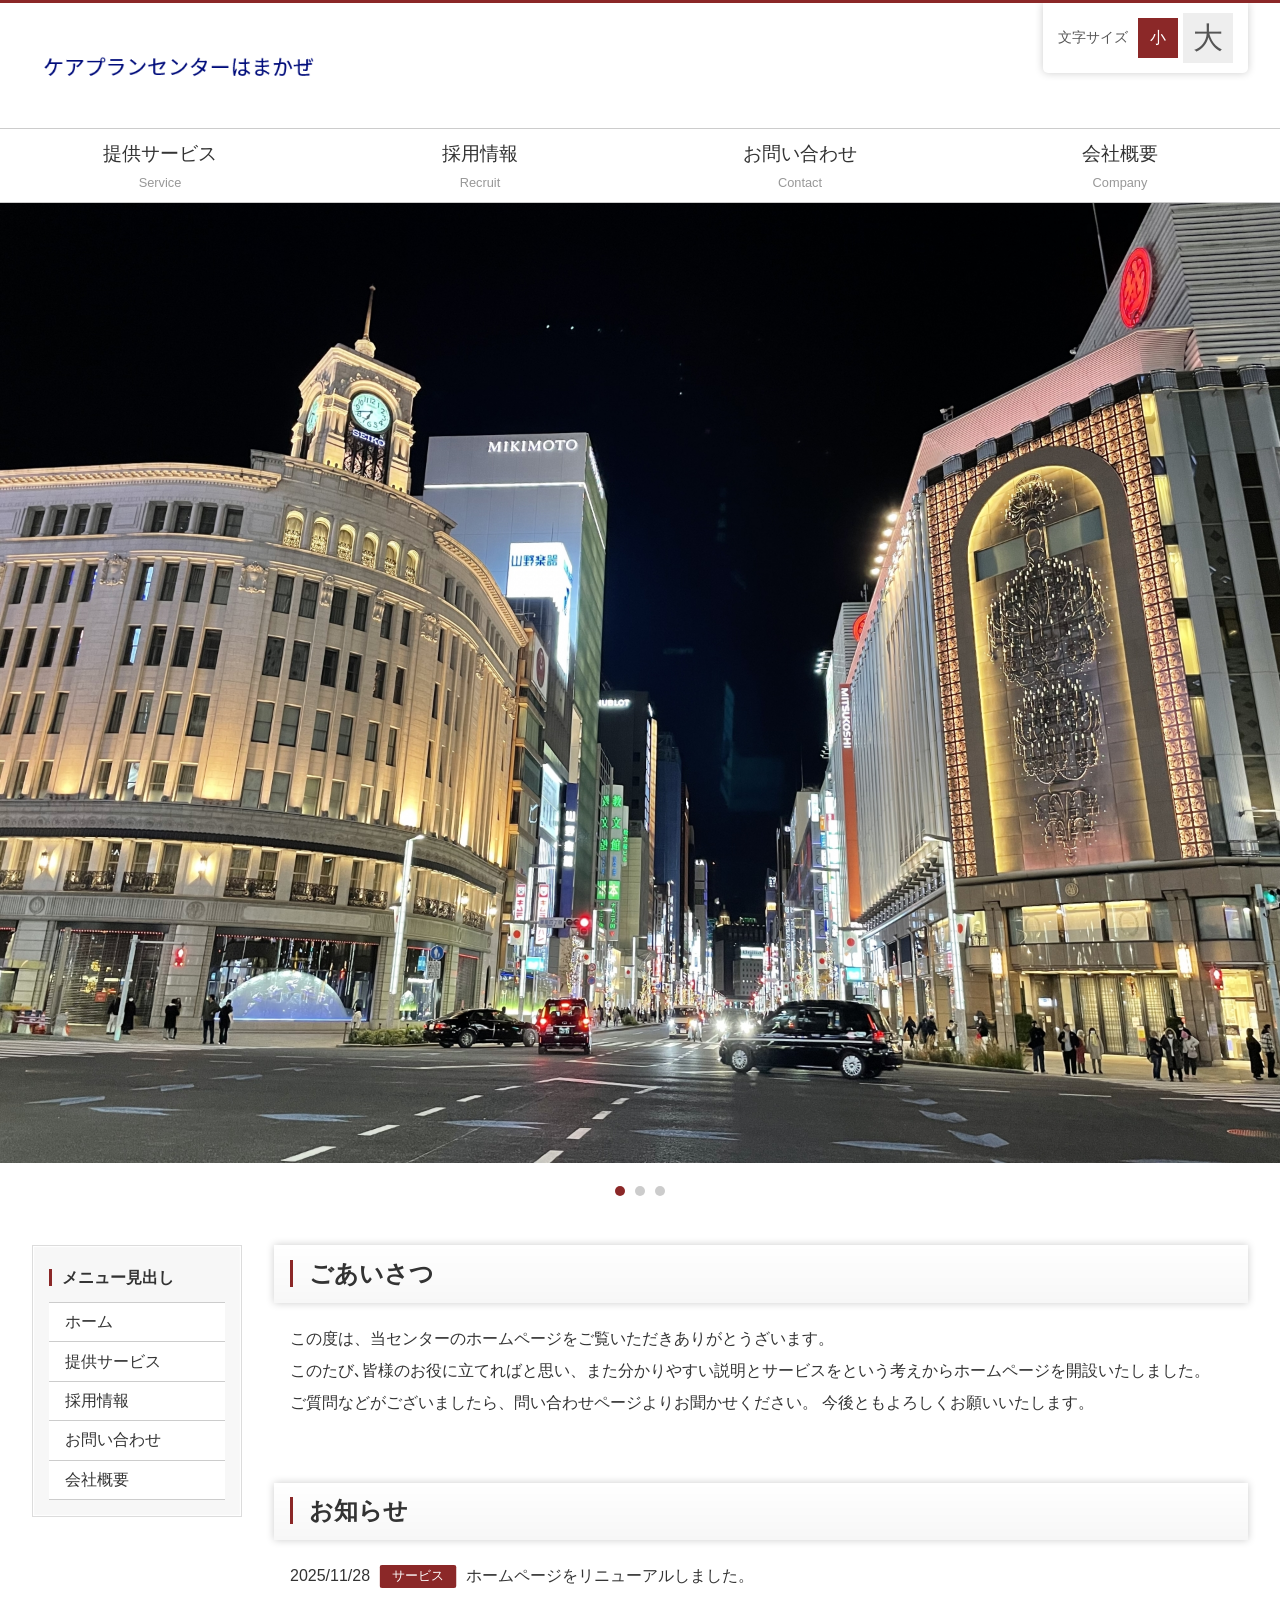
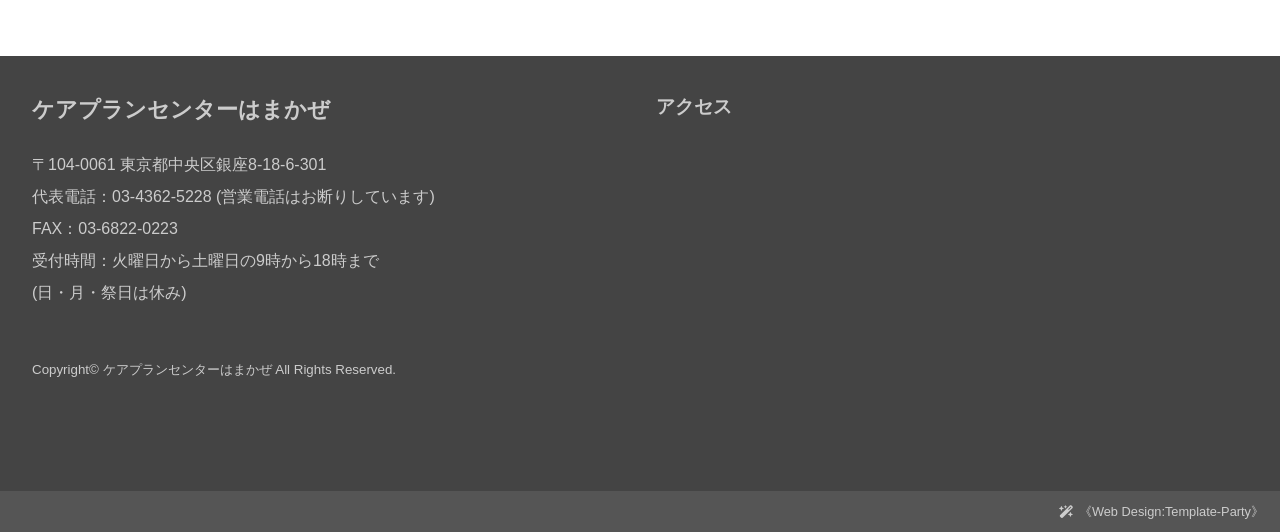
==== commit 6d1f6421: "Fix HTML encoding issues in index.html" ====
--- a/index.html
+++ b/index.html
@@ -6,6 +6,15 @@
 <meta name="viewport" content="width=device-width, initial-scale=1">
 <meta name="description" content="ケアプランセンターはまかぜ">
 <link rel="stylesheet" href="css/style.css">
+<!-- Google tag (gtag.js) -->
+<script async src="https://www.googletagmanager.com/gtag/js?id=G-G9R672SXKE"></script>
+<script>
+  window.dataLayer = window.dataLayer || [];
+  function gtag(){dataLayer.push(arguments);}
+  gtag('js', new Date());
+
+  gtag('config', 'G-G9R672SXKE');
+</script>
 </head>
 
 <body>
@@ -123,7 +132,7 @@
 <p>〒104-0061 東京都中央区銀座8-18-6-301<br>
 代表電話：03-4362-5228 (営業電話はお断りしています)<br>
 FAX：03-6822-0223<br>
-受付時間：火曜日から土曜日の9時から18時まで</p>
+受付時間：火曜日から土曜日の9時から18時まで<br>(日・月・祭日は休み)</p>
 
 <small>Copyright© ケアプランセンターはまかぜ All Rights Reserved.</small>
 
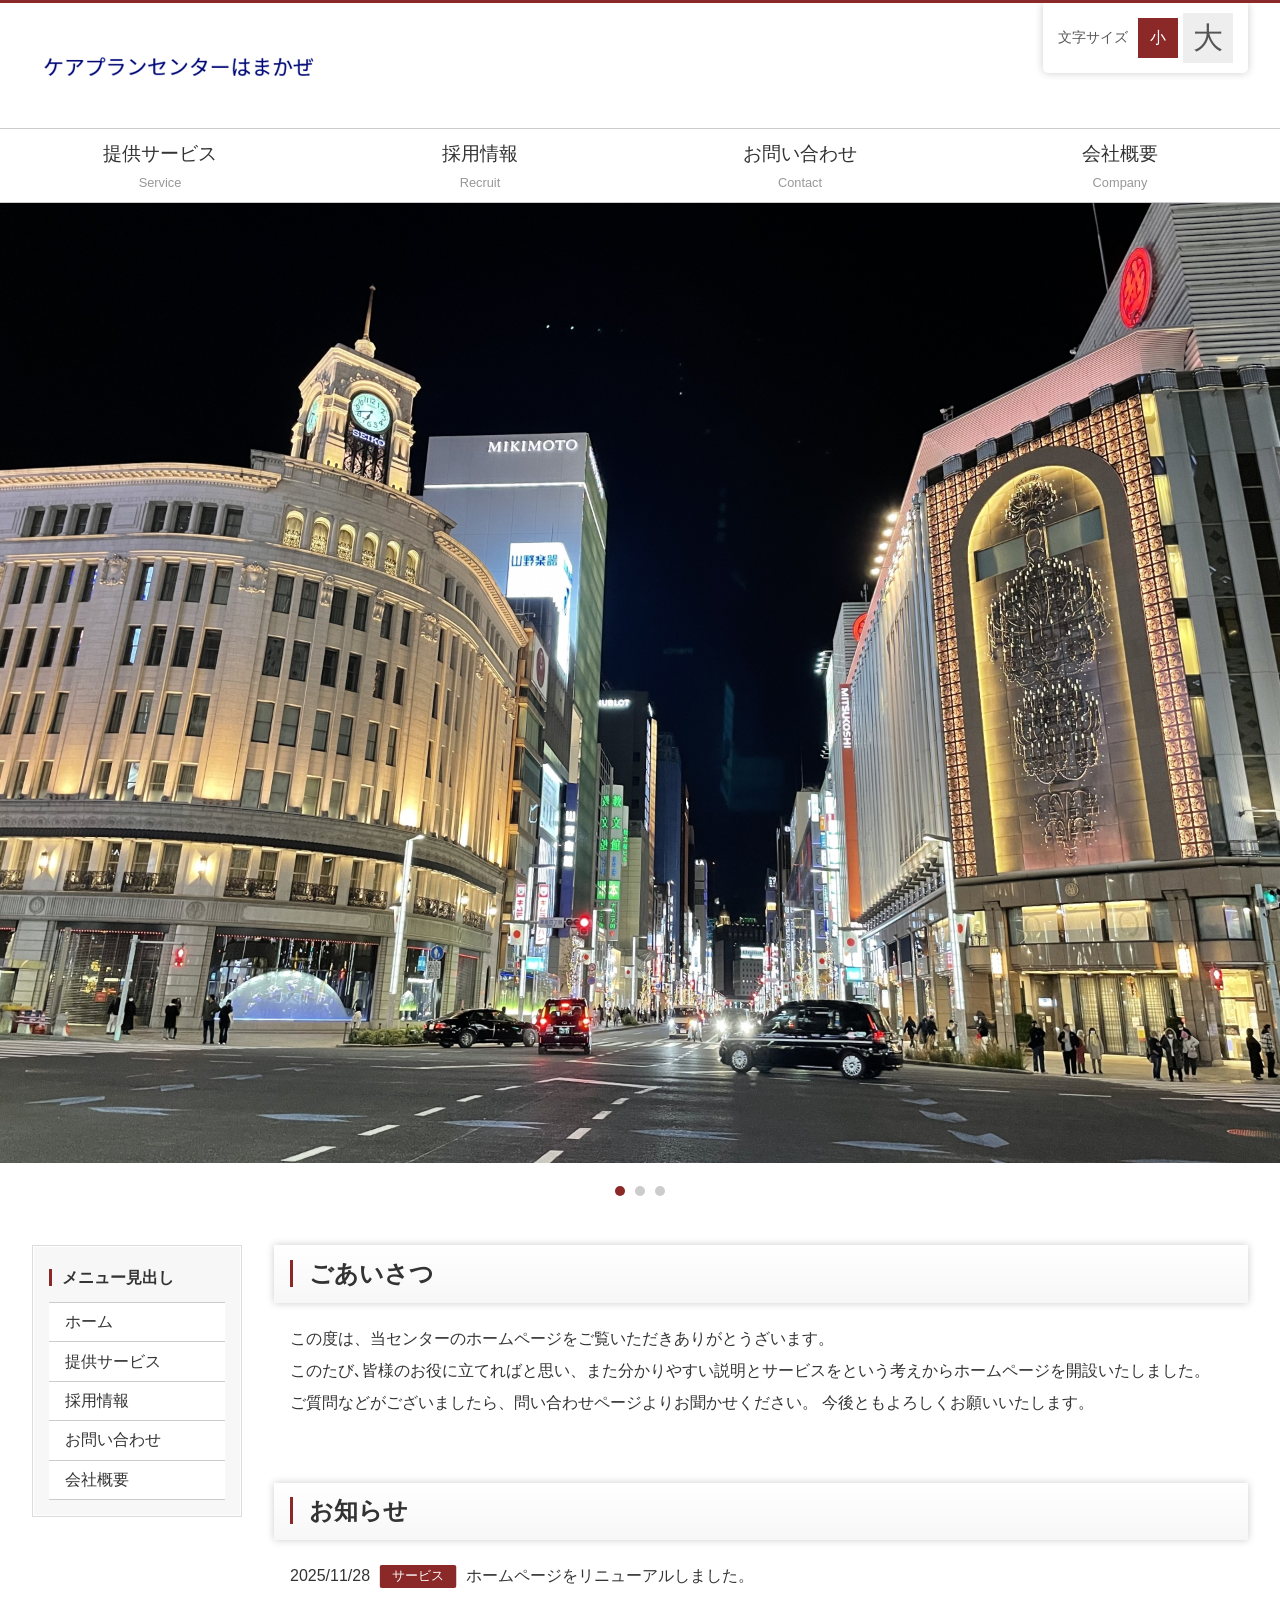
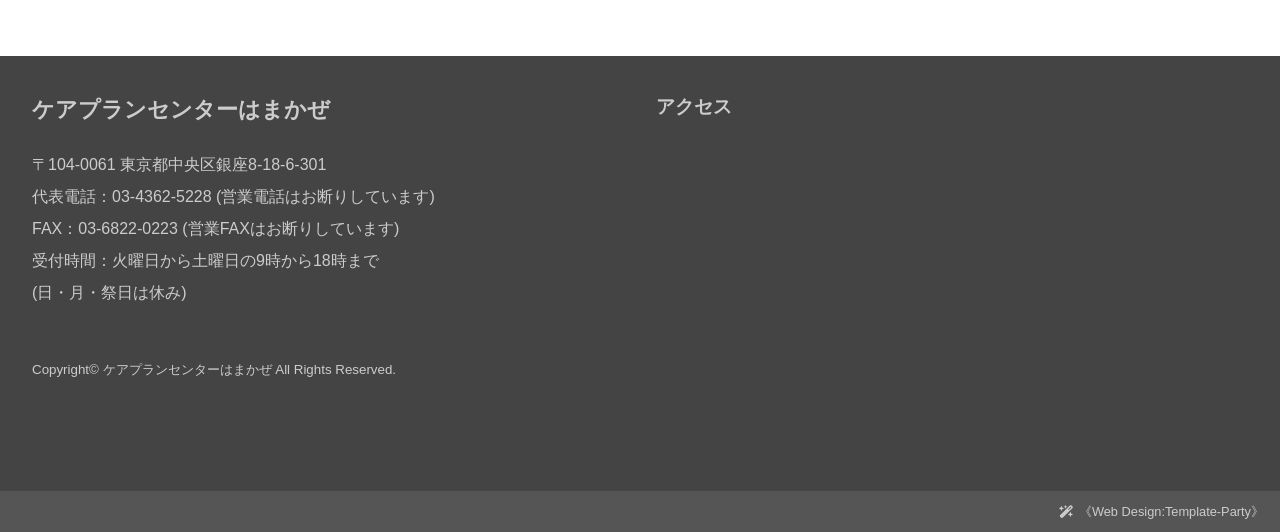
==== commit 00e952c1: "Fix HTML encoding issues in index.html" ====
--- a/index.html
+++ b/index.html
@@ -131,7 +131,7 @@
 
 <p>〒104-0061 東京都中央区銀座8-18-6-301<br>
 代表電話：03-4362-5228 (営業電話はお断りしています)<br>
-FAX：03-6822-0223<br>
+FAX：03-6822-0223 (営業FAXはお断りしています)<br>
 受付時間：火曜日から土曜日の9時から18時まで<br>(日・月・祭日は休み)</p>
 
 <small>Copyright© ケアプランセンターはまかぜ All Rights Reserved.</small>
